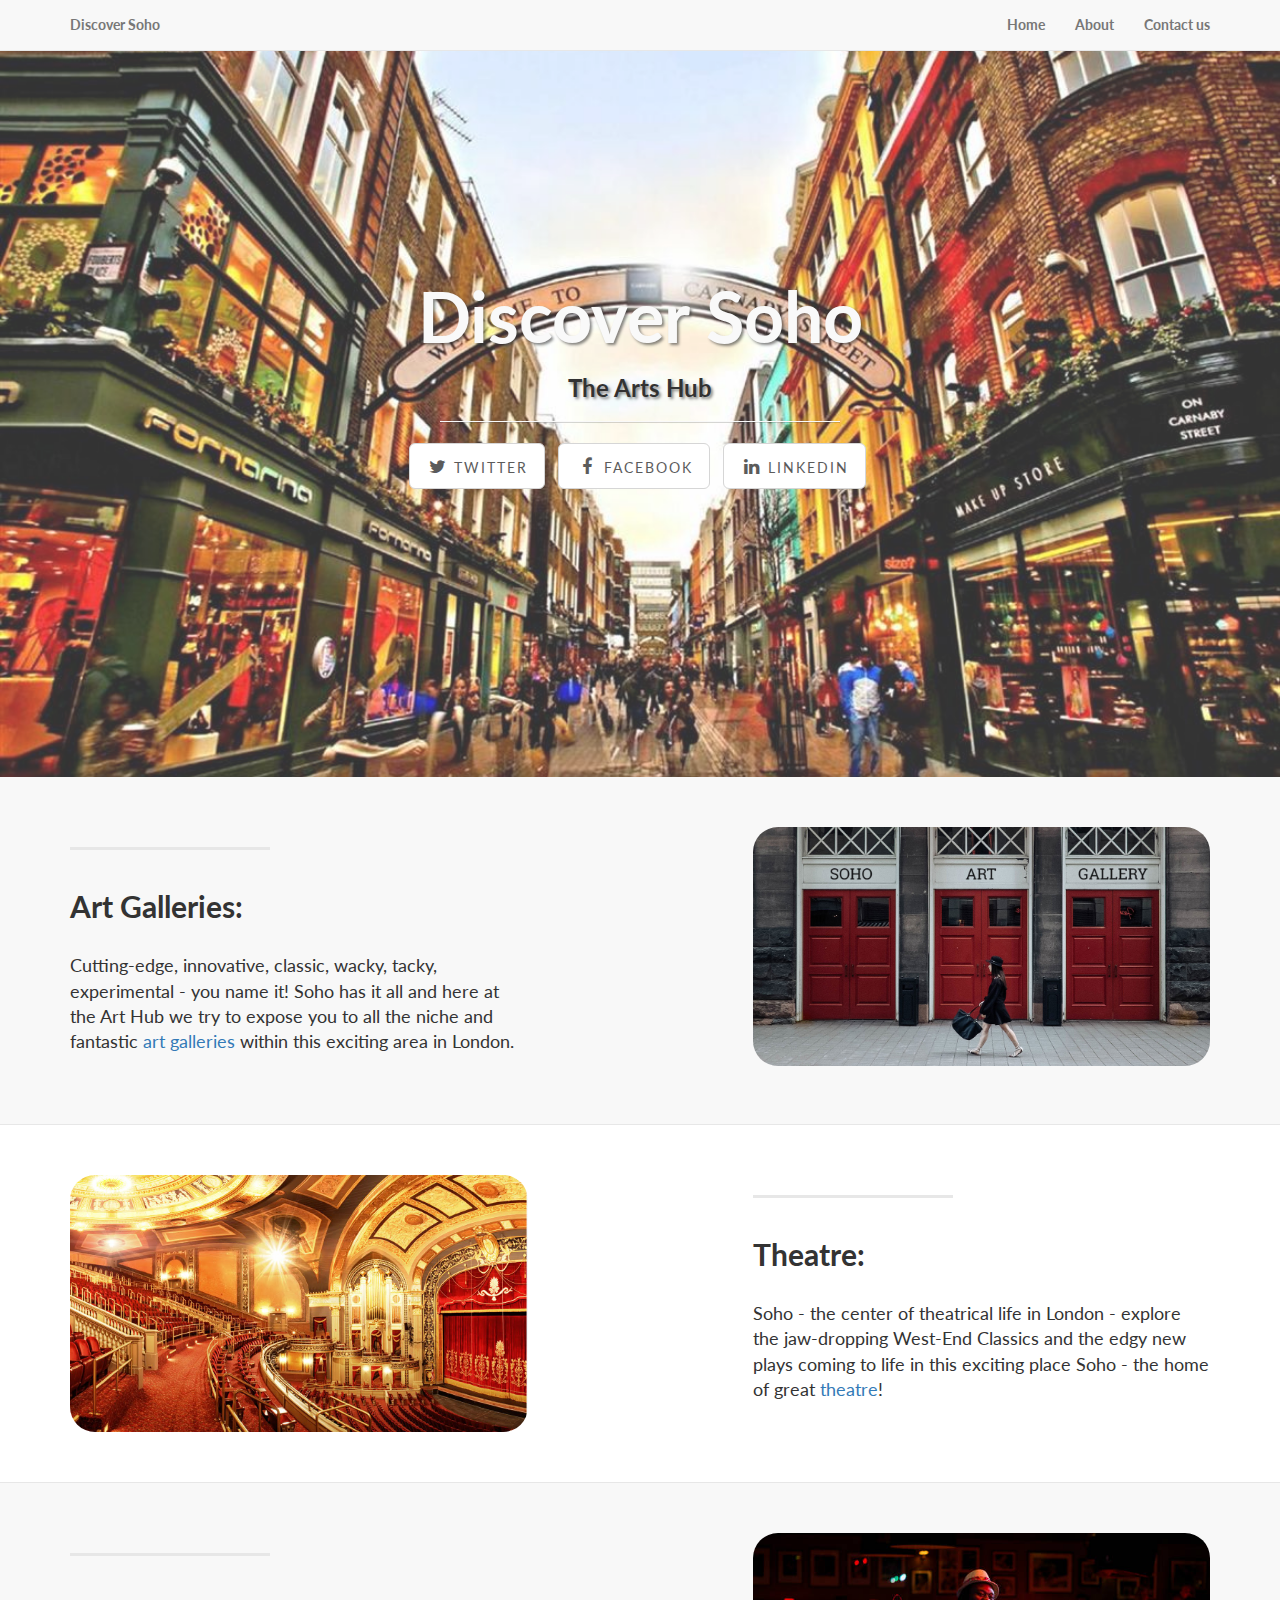
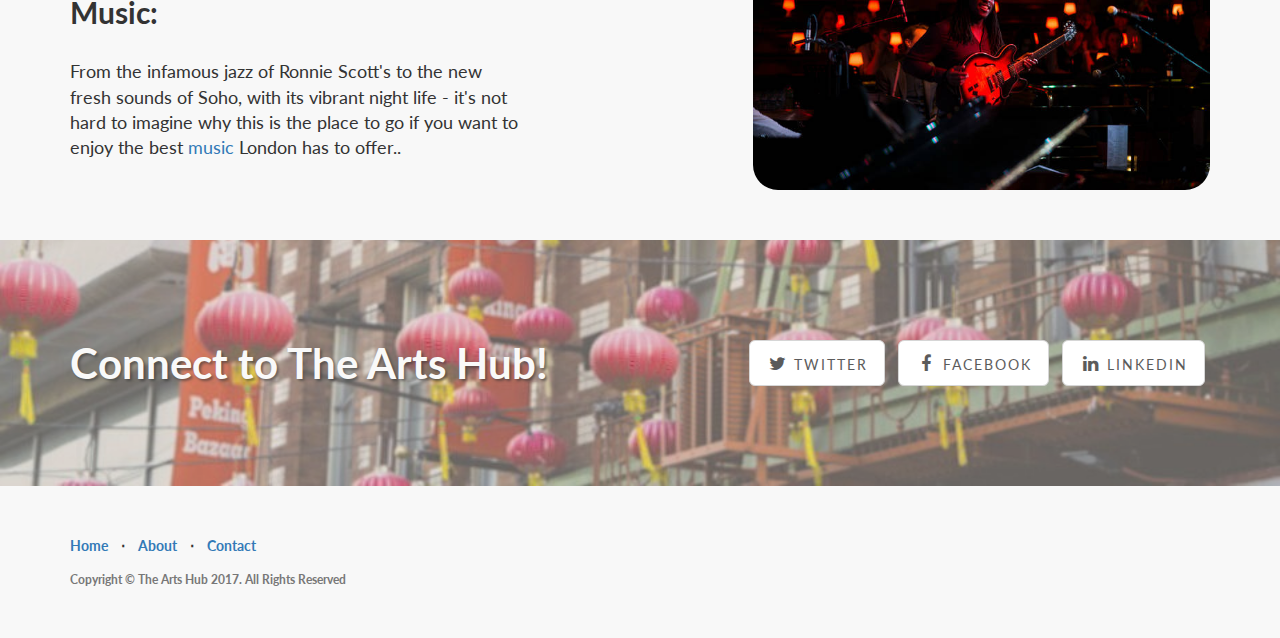
==== art_galleries.html @ c7cf2470 "Add art_galleries.html" ====
<!DOCTYPE html>
<html lang="en">

<head>

    <meta charset="utf-8">
    <meta http-equiv="X-UA-Compatible" content="IE=edge">
    <meta name="viewport" content="width=device-width, initial-scale=1">
    <meta name="description" content="">
    <meta name="author" content="">

    <title>Discover Soho</title>

    <!-- Bootstrap Core CSS -->
    <link href="css/bootstrap.min.css" rel="stylesheet">

    <!-- Custom CSS -->
    <link href="css/art_galleries.css" rel="stylesheet">

    <!-- Custom Fonts -->
    <link href="font-awesome/css/font-awesome.min.css" rel="stylesheet" type="text/css">
    <link href="https://fonts.googleapis.com/css?family=Lato:300,400,700,300italic,400italic,700italic" rel="stylesheet" type="text/css">

    <!-- HTML5 Shim and Respond.js IE8 support of HTML5 elements and media queries -->
    <!-- WARNING: Respond.js doesn't work if you view the page via file:// -->
    <!--[if lt IE 9]>
        <script src="https://oss.maxcdn.com/libs/html5shiv/3.7.0/html5shiv.js"></script>
        <script src="https://oss.maxcdn.com/libs/respond.js/1.4.2/respond.min.js"></script>
    <![endif]-->

</head>

<body>

    <!-- Navigation -->
    <nav class="navbar navbar-default navbar-fixed-top topnav" role="navigation">
        <div class="container topnav">
            <!-- Brand and toggle get grouped for better mobile display -->
            <div class="navbar-header">
                <button type="button" class="navbar-toggle" data-toggle="collapse" data-target="#bs-example-navbar-collapse-1">
                    <span class="sr-only">Toggle navigation</span>
                    <span class="icon-bar"></span>
                    <span class="icon-bar"></span>
                    <span class="icon-bar"></span>
                </button>
                <a class="navbar-brand topnav" href="#">Discover Soho</a>
            </div>
            <!-- Collect the nav links, forms, and other content for toggling -->
            <div class="collapse navbar-collapse" id="bs-example-navbar-collapse-1">
                <ul class="nav navbar-nav navbar-right">
                    <li>
                        <a href="#about">Home</a>
                    </li>
                    <li>
                        <a href="#services">About</a>
                    </li>
                    <li>
                        <a href="#contact">Contact us</a>
                    </li>
                </ul>
            </div>
            <!-- /.navbar-collapse -->
        </div>
        <!-- /.container -->
    </nav>


    <!-- Header -->
    <a name="about"></a>
    <div class="intro-header">
        <div class="container">

            <div class="row">
                <div class="col-lg-12">
                    <div class="intro-message">
                        <h1>Discover Soho</h1>
                        <h3 id="arts_hub">The Arts Hub</h3>
                        <hr class="intro-divider">
                        <ul class="list-inline intro-social-buttons">
                            <li>
                                <a href="#" class="btn btn-default btn-lg"><i class="fa fa-twitter fa-fw"></i> <span class="network-name">Twitter</span></a>
                            </li>
                            <li>
                                <a href="#" class="btn btn-default btn-lg"><i class="fa fa-facebook fa-fw"></i> <span class="network-name">Facebook</span></a>
                            </li>
                            <li>
                                <a href="#" class="btn btn-default btn-lg"><i class="fa fa-linkedin fa-fw"></i> <span class="network-name">Linkedin</span></a>
                            </li>
                        </ul>
                    </div>
                </div>
            </div>

        </div>
        <!-- /.container -->

    </div>
    <!-- /.intro-header -->

    <!-- Page Content -->

	<a  name="services"></a>
    <div class="content-section-a">

        <div class="container">
            <div class="row">
                <div class="col-lg-5 col-sm-6">
                    <hr class="section-heading-spacer">
                    <div class="clearfix"></div>
                    <h2 class="section-heading">Art Galleries:</h2>
                    <p class="lead">Cutting-edge, innovative, classic, wacky, tacky, experimental - you name it! Soho has it all and here at the Art Hub we try to expose you to all the niche and fantastic <a target="_blank" href="art_galleries.html">art galleries</a> within this exciting area in London.</p>
                </div>
                <div class="col-lg-5 col-lg-offset-2 col-sm-6">
                    <img class="img-responsive" src="img/soho_art_gallery.jpg" alt="">
                </div>
            </div>

        </div>
        <!-- /.container -->

    </div>
    <!-- /.content-section-a -->

    <div class="content-section-b">

        <div class="container">

            <div class="row">
                <div class="col-lg-5 col-lg-offset-1 col-sm-push-6  col-sm-6">
                    <hr class="section-heading-spacer">
                    <div class="clearfix"></div>
                    <h2 class="section-heading">Theatre:</h2>
                    <p class="lead">Soho - the center of theatrical life in London - explore the jaw-dropping West-End Classics and the edgy new plays coming to life in this exciting place Soho - the home of great <a target="_blank" href="http://www.psdcovers.com/">theatre</a>!</p>
                </div>
                <div class="col-lg-5 col-sm-pull-6  col-sm-6">
                    <img class="img-responsive" src="img/west-end-theatre.jpg" alt="">
                </div>
            </div>

        </div>
        <!-- /.container -->

    </div>
    <!-- /.content-section-b -->

    <div class="content-section-a">

        <div class="container">

            <div class="row">
                <div class="col-lg-5 col-sm-6">
                    <hr class="section-heading-spacer">
                    <div class="clearfix"></div>
                    <h2 class="section-heading">Music:</h2>
                    <p class="lead">From the infamous jazz of Ronnie Scott's to the new fresh sounds of Soho, with its vibrant night life - it's not hard to imagine why this is the place to go if you want to enjoy the best <a target="_blank" href="http://www.google.com/fonts">music</a> London has to offer.</a>.</p>
                </div>
                <div class="col-lg-5 col-lg-offset-2 col-sm-6">
                    <img class="img-responsive" src="img/music_soho.jpg" alt="">
                </div>
            </div>

        </div>
        <!-- /.container -->

    </div>
    <!-- /.content-section-a -->

	<a  name="contact"></a>
    <div class="banner">

        <div class="container">

            <div class="row">
                <div class="col-lg-6">
                    <h2>Connect to The Arts Hub!</h2>
                </div>
                <div class="col-lg-6">
                    <ul class="list-inline banner-social-buttons">
                        <li>
                            <a href="https://twitter.com/SBootstrap" class="btn btn-default btn-lg"><i class="fa fa-twitter fa-fw"></i> <span class="network-name">Twitter</span></a>
                        </li>
                        <li>
                            <a href="https://github.com/IronSummitMedia/startbootstrap" class="btn btn-default btn-lg"><i class="fa fa-facebook fa-fw"></i> <span class="network-name">Facebook</span></a>
                        </li>
                        <li>
                            <a href="#" class="btn btn-default btn-lg"><i class="fa fa-linkedin fa-fw"></i> <span class="network-name">Linkedin</span></a>
                        </li>
                    </ul>
                </div>
            </div>

        </div>
        <!-- /.container -->

    </div>
    <!-- /.banner -->

    <!-- Footer -->
    <footer>
        <div class="container">
            <div class="row">
                <div class="col-lg-12">
                    <ul class="list-inline">
                        <li>
                            <a href="#">Home</a>
                        </li>
                        <li class="footer-menu-divider">&sdot;</li>
                        <li>
                            <a href="#about">About</a>
                        </li>
                        <li class="footer-menu-divider">&sdot;</li>
                        <li>
                            <a href="#contact">Contact</a>
                        </li>
                    </ul>
                    <p class="copyright text-muted small">Copyright &copy; The Arts Hub 2017. All Rights Reserved</p>
                </div>
            </div>
        </div>
    </footer>

    <!-- jQuery -->
    <script src="js/jquery.js"></script>

    <!-- Bootstrap Core JavaScript -->
    <script src="js/bootstrap.min.js"></script>

</body>

</html>
---- css/art_galleries.css ----
/*
 * Start Bootstrap - Landing Page (http://startbootstrap.com/)
 * Copyright 2013-2016 Start Bootstrap
 * Licensed under MIT (https://github.com/BlackrockDigital/startbootstrap/blob/gh-pages/LICENSE)
 */

body,
html {
    width: 100%;
    height: 100%;
}

body,
h1,
h2,
h3,
h4,
h5,
h6 {
    font-family: "Lato","Helvetica Neue",Helvetica,Arial,sans-serif;
    font-weight: 700;
}

.topnav {
    font-size: 14px;
}

.lead {
    font-size: 18px;
    font-weight: 400;
}

.intro-header {
    padding-top: 50px; /* If you're making other pages, make sure there is 50px of padding to make sure the navbar doesn't overlap content! */
    padding-bottom: 50px;
    text-align: center;
    color: #f8f8f8;
    background: url(../img/soho_cover.jpg) no-repeat center center;
    opacity: 0.8;
    background-size: cover
}

#arts_hub {
  color: black;
  }

.intro-message {
    position: relative;
    padding-top: 20%;
    padding-bottom: 20%;
}

.intro-message > h1 {
    margin: 0;
    text-shadow: 2px 2px 3px rgba(0,0,0,0.6);
    font-size: 5em;
}

.intro-divider {
    width: 400px;
    border-top: 1px solid #f8f8f8;
    border-bottom: 1px solid rgba(0,0,0,0.2);
}

.intro-message > h3 {
    text-shadow: 2px 2px 3px rgba(0,0,0,0.6);
}

@media(max-width:767px) {
    .intro-message {
        padding-bottom: 15%;
    }

    .intro-message > h1 {
        font-size: 3em;
    }

    ul.intro-social-buttons > li {
        display: block;
        margin-bottom: 20px;
        padding: 0;
    }

    ul.intro-social-buttons > li:last-child {
        margin-bottom: 0;
    }

    .intro-divider {
        width: 100%;
    }
}

.network-name {
    text-transform: uppercase;
    font-size: 14px;
    font-weight: 400;
    letter-spacing: 2px;
}

.content-section-a {
    padding: 50px 0;
    background-color: #f8f8f8;
}

.content-section-b {
    padding: 50px 0;
    border-top: 1px solid #e7e7e7;
    border-bottom: 1px solid #e7e7e7;
}

.img-responsive {
  border-radius: 25px;
}

.section-heading {
    margin-bottom: 30px;
}

.section-heading-spacer {
    float: left;
    width: 200px;
    border-top: 3px solid #e7e7e7;
}

.banner {
    padding: 100px 0;
    color: #f8f8f8;
    background: url(../img/soho_china_image.jpg) no-repeat bottom center;
    background-size: cover;
    opacity: 0.8;
}

.banner h2 {
    margin: 0;
    text-shadow: 2px 2px 3px rgba(0,0,0,0.6);
    font-size: 3em;
}

.banner ul {
    margin-bottom: 0;
}

.banner-social-buttons {
    float: right;
    margin-top: 0;
}

@media(max-width:1199px) {
    ul.banner-social-buttons {
        float: left;
        margin-top: 15px;
    }
}

@media(max-width:767px) {
    .banner h2 {
        margin: 0;
        text-shadow: 2px 2px 3px rgba(0,0,0,0.6);
        font-size: 3em;
    }

    ul.banner-social-buttons > li {
        display: block;
        margin-bottom: 20px;
        padding: 0;
    }

    ul.banner-social-buttons > li:last-child {
        margin-bottom: 0;
    }
}

footer {
    padding: 50px 0;
    background-color: #f8f8f8;
}

p.copyright {
    margin: 15px 0 0;
}
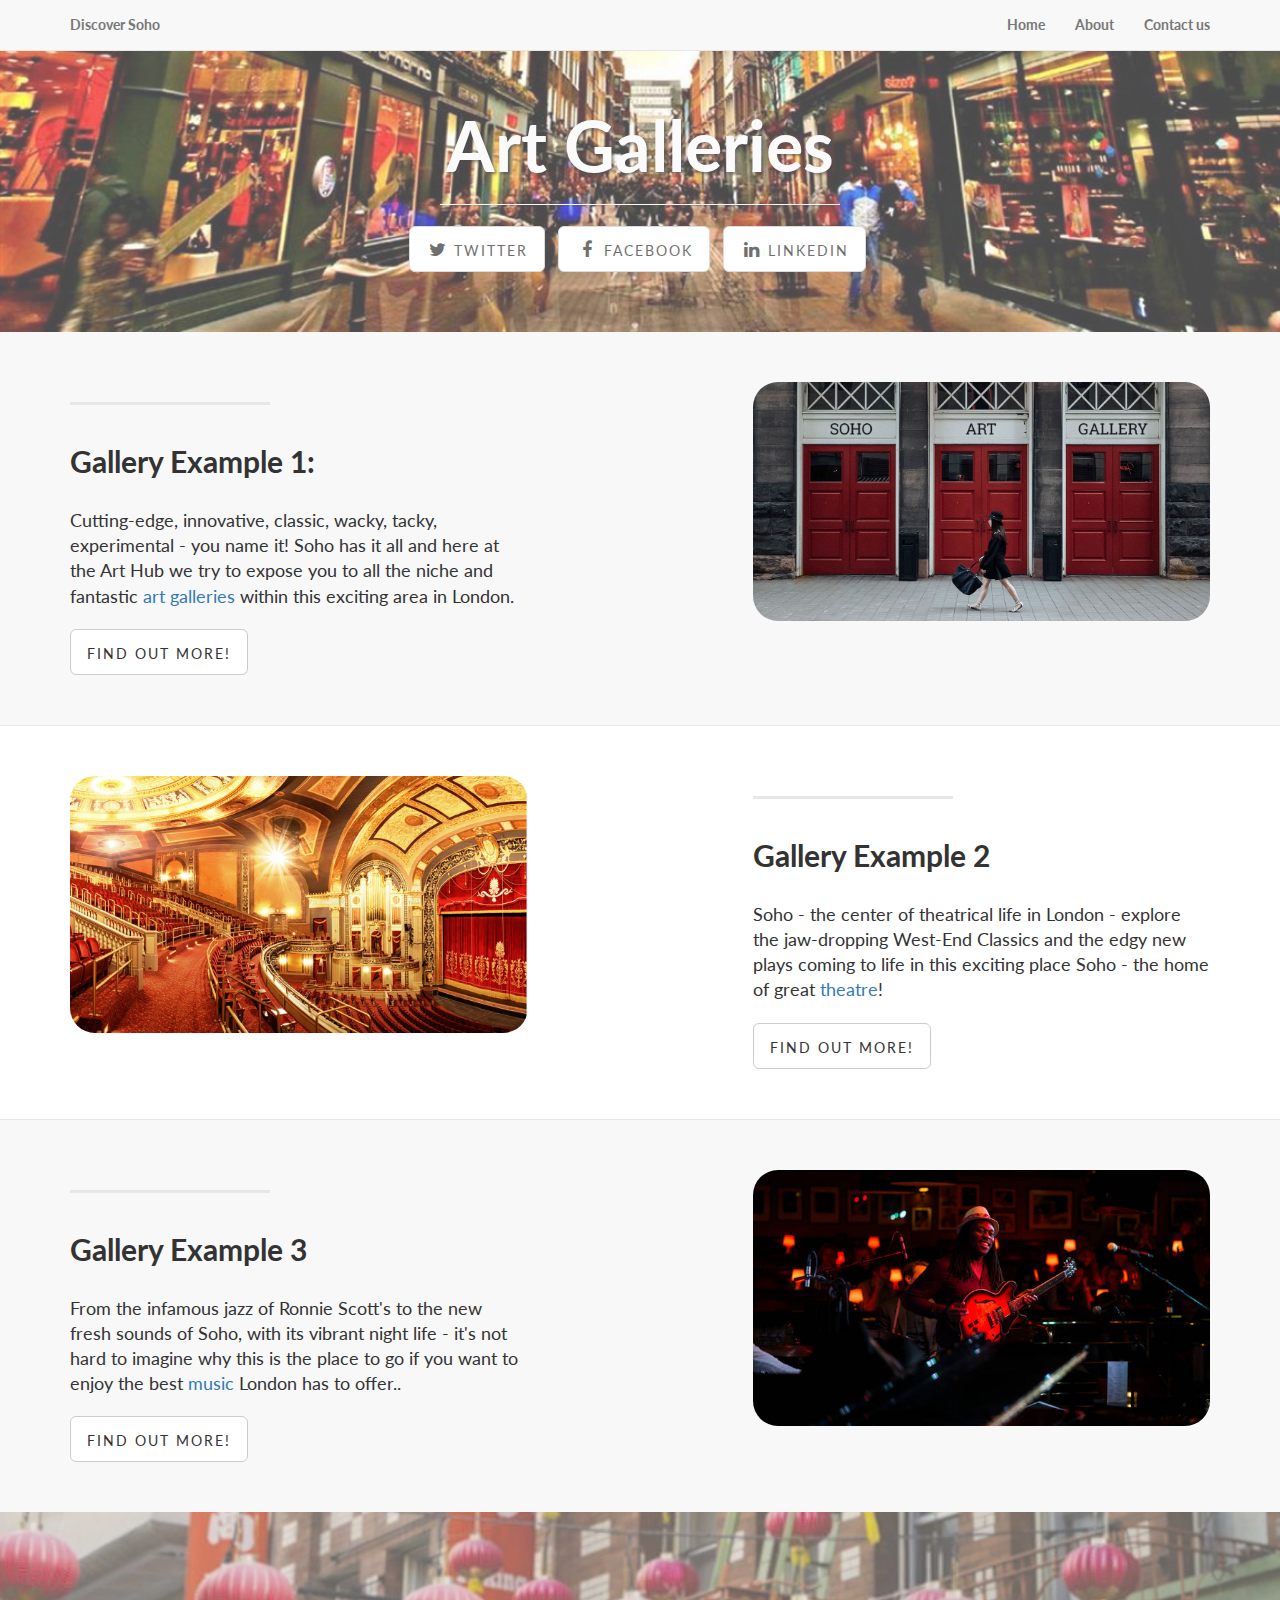
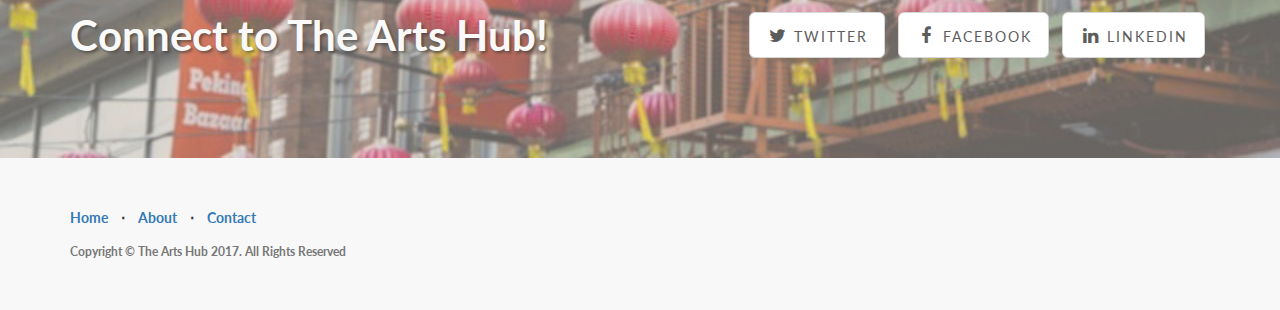
==== commit 3b5eae9d: "good art gallery template" ====
--- a/art_galleries.html
+++ b/art_galleries.html
@@ -73,8 +73,7 @@
             <div class="row">
                 <div class="col-lg-12">
                     <div class="intro-message">
-                        <h1>Discover Soho</h1>
-                        <h3 id="arts_hub">The Arts Hub</h3>
+                        <h1>Art Galleries</h1>
                         <hr class="intro-divider">
                         <ul class="list-inline intro-social-buttons">
                             <li>
@@ -107,8 +106,9 @@
                 <div class="col-lg-5 col-sm-6">
                     <hr class="section-heading-spacer">
                     <div class="clearfix"></div>
-                    <h2 class="section-heading">Art Galleries:</h2>
+                    <h2 class="section-heading">Gallery Example 1:</h2>
                     <p class="lead">Cutting-edge, innovative, classic, wacky, tacky, experimental - you name it! Soho has it all and here at the Art Hub we try to expose you to all the niche and fantastic <a target="_blank" href="art_galleries.html">art galleries</a> within this exciting area in London.</p>
+                    <a href="#(link to site)" class="btn btn-default btn-lg"></i> <span class="network-name">Find out more!</span></a>
                 </div>
                 <div class="col-lg-5 col-lg-offset-2 col-sm-6">
                     <img class="img-responsive" src="img/soho_art_gallery.jpg" alt="">
@@ -129,8 +129,9 @@
                 <div class="col-lg-5 col-lg-offset-1 col-sm-push-6  col-sm-6">
                     <hr class="section-heading-spacer">
                     <div class="clearfix"></div>
-                    <h2 class="section-heading">Theatre:</h2>
+                    <h2 class="section-heading">Gallery Example 2</h2>
                     <p class="lead">Soho - the center of theatrical life in London - explore the jaw-dropping West-End Classics and the edgy new plays coming to life in this exciting place Soho - the home of great <a target="_blank" href="http://www.psdcovers.com/">theatre</a>!</p>
+                    <a href="#(link to site)" class="btn btn-default btn-lg"></i> <span class="network-name">Find out more!</span></a>
                 </div>
                 <div class="col-lg-5 col-sm-pull-6  col-sm-6">
                     <img class="img-responsive" src="img/west-end-theatre.jpg" alt="">
@@ -151,8 +152,9 @@
                 <div class="col-lg-5 col-sm-6">
                     <hr class="section-heading-spacer">
                     <div class="clearfix"></div>
-                    <h2 class="section-heading">Music:</h2>
+                    <h2 class="section-heading">Gallery Example 3</h2>
                     <p class="lead">From the infamous jazz of Ronnie Scott's to the new fresh sounds of Soho, with its vibrant night life - it's not hard to imagine why this is the place to go if you want to enjoy the best <a target="_blank" href="http://www.google.com/fonts">music</a> London has to offer.</a>.</p>
+                    <a href="#(link to site)" class="btn btn-default btn-lg"></i> <span class="network-name">Find out more!</span></a>
                 </div>
                 <div class="col-lg-5 col-lg-offset-2 col-sm-6">
                     <img class="img-responsive" src="img/music_soho.jpg" alt="">
--- a/css/art_galleries.css
+++ b/css/art_galleries.css
@@ -35,8 +35,8 @@
     padding-bottom: 50px;
     text-align: center;
     color: #f8f8f8;
-    background: url(../img/soho_cover.jpg) no-repeat center center;
-    opacity: 0.8;
+    background: url(../img/soho_cover.jpg) no-repeat bottom center;
+    opacity: 0.7;
     background-size: cover
 }
 
@@ -46,8 +46,8 @@
 
 .intro-message {
     position: relative;
-    padding-top: 20%;
-    padding-bottom: 20%;
+    padding-top: 5%;
+    padding-bottom: 0%;
 }
 
 .intro-message > h1 {
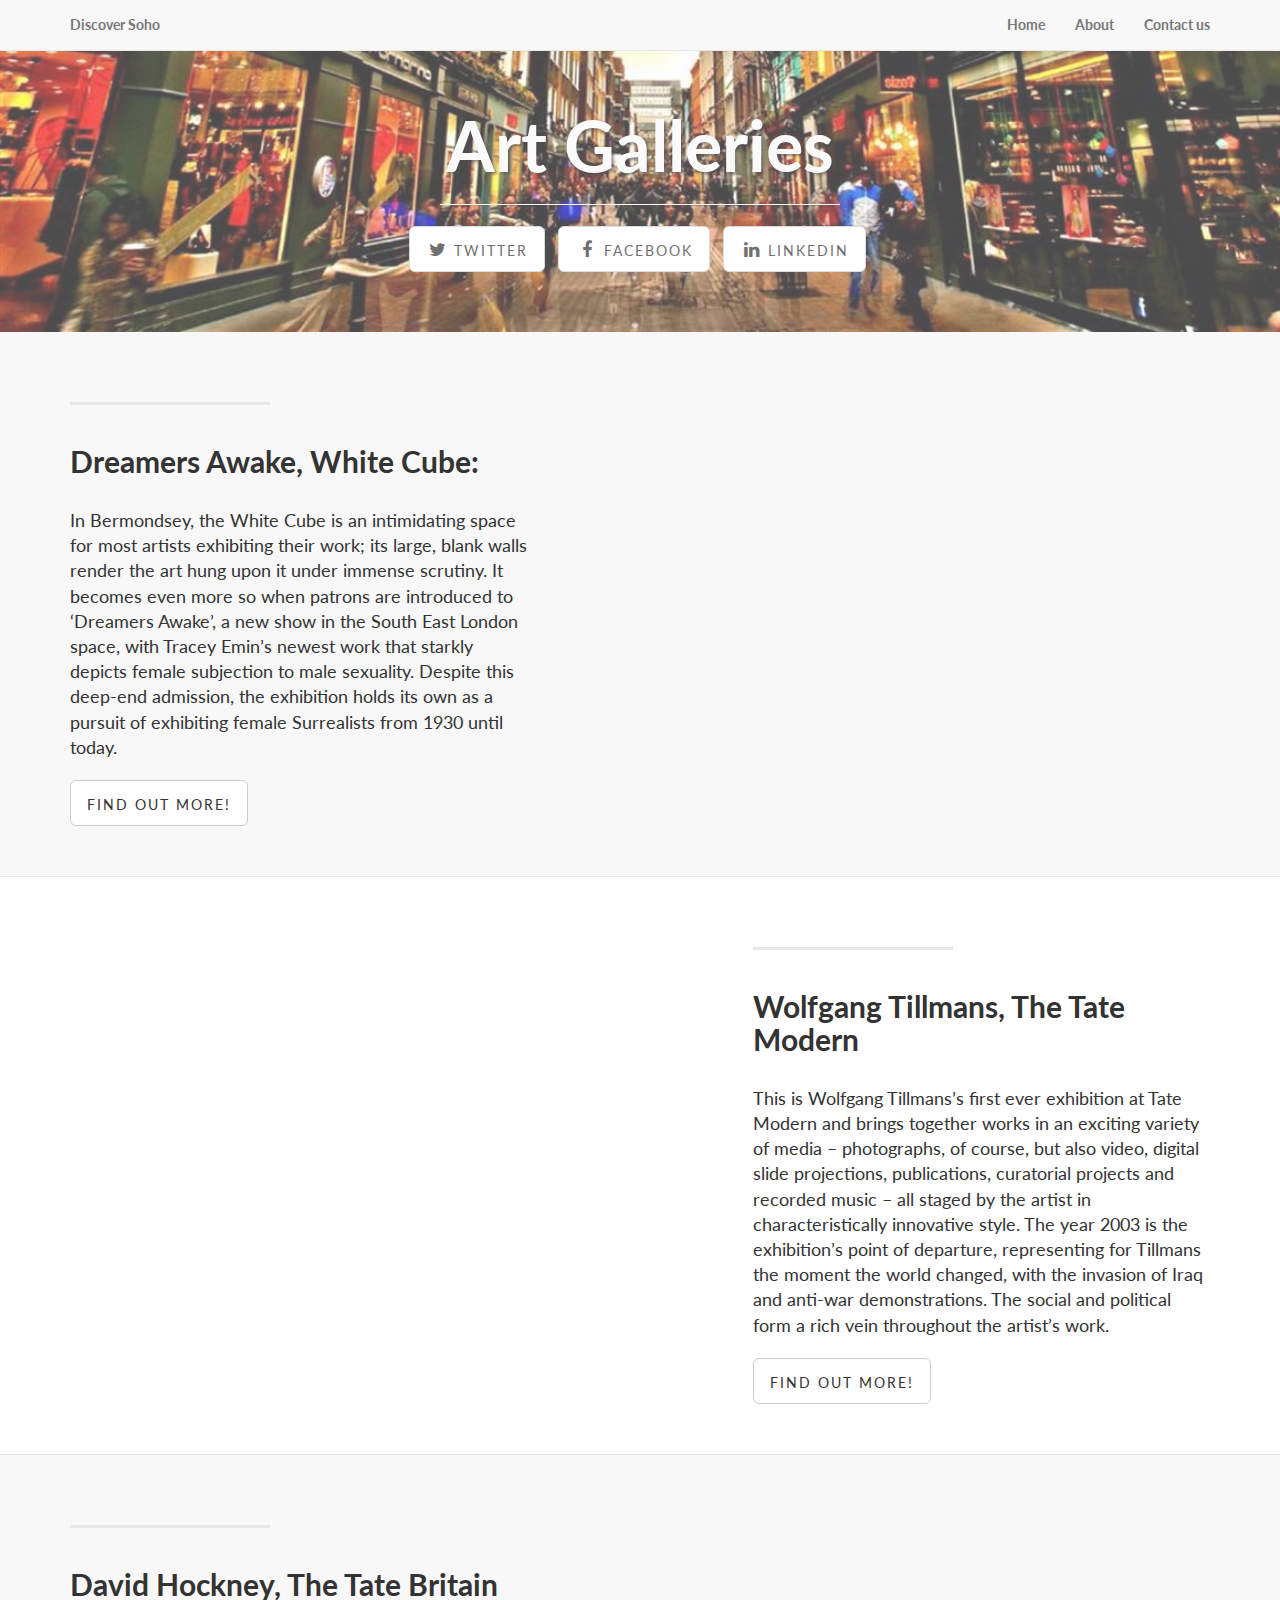
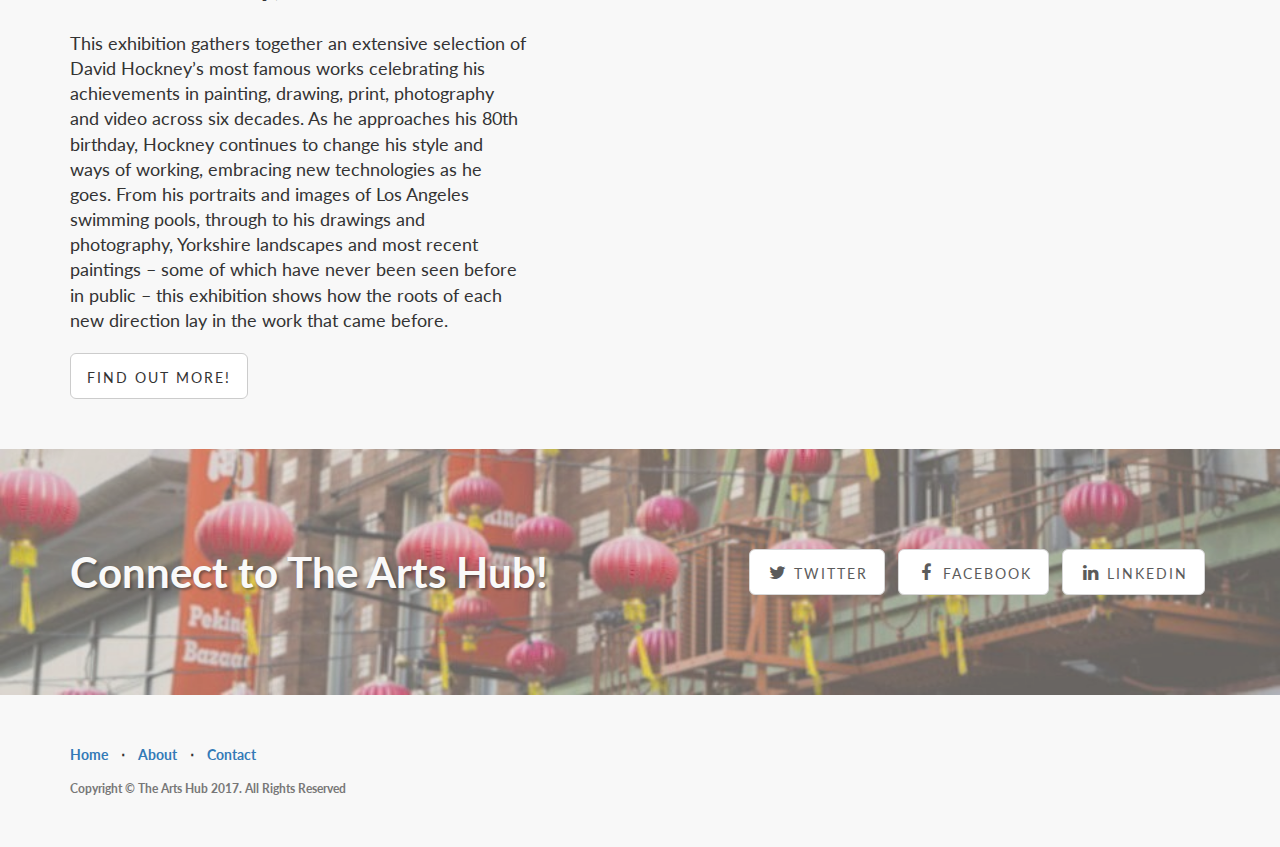
==== commit 5d3b8ccd: "Updated art galleries" ====
--- a/art_galleries.html
+++ b/art_galleries.html
@@ -93,6 +93,9 @@
         </div>
         <!-- /.container -->
 
+        <!--alternative header photo- https://i.cbc.ca/1.3390477.1452021098!/fileImage/httpImage/image.jpg_gen/derivatives/16x9_940/mark-rothko.jpg-->
+
+
     </div>
     <!-- /.intro-header -->
 
@@ -106,12 +109,13 @@
                 <div class="col-lg-5 col-sm-6">
                     <hr class="section-heading-spacer">
                     <div class="clearfix"></div>
-                    <h2 class="section-heading">Gallery Example 1:</h2>
-                    <p class="lead">Cutting-edge, innovative, classic, wacky, tacky, experimental - you name it! Soho has it all and here at the Art Hub we try to expose you to all the niche and fantastic <a target="_blank" href="art_galleries.html">art galleries</a> within this exciting area in London.</p>
-                    <a href="#(link to site)" class="btn btn-default btn-lg"></i> <span class="network-name">Find out more!</span></a>
+                    <h2 class="section-heading">Dreamers Awake, White Cube:</h2>
+                    <p class="lead">In Bermondsey, the White Cube is an intimidating space for most artists exhibiting their work; its large, blank walls render the art hung upon it under immense scrutiny. It becomes even more so when patrons are introduced to ‘Dreamers Awake’, a new show in the South East London space, with Tracey Emin’s newest work that starkly depicts female subjection to male sexuality. Despite this deep-end admission, the exhibition holds its own as a pursuit of exhibiting female Surrealists from 1930 until today. 
+                    <!--The multi-medium show highlights female sexuality, female beauty and how surrealism is the most clear embodiment of women’s disenfrachisment from conventional depictions of women. Special attention must be payed to Mona Hatoum’s Jardin Public, which seeks to address female body hair and its dependence on male approval. Similarly, Tomoko Kashiki’s depiction of frustration and solitude resulting from household domestication. The exhibition drifts from film to sculpture, from portraits to installations. All paint a vivid picture of how female surrealists challenge the objectification of female form and show alternate realities women seek under such conditions. This <a target="_blank" href="http://whitecube.com/exhibitions/)">exhibition </a>runs until 17th September 2017--> </p>                   
+                    <a href="http://whitecube.com/exhibitions" class="btn btn-default btn-lg"></i> <span class="network-name">Find out more!</span></a>
                 </div>
                 <div class="col-lg-5 col-lg-offset-2 col-sm-6">
-                    <img class="img-responsive" src="img/soho_art_gallery.jpg" alt="">
+                    <img class="img-responsive" src="http://whitecube.com/images/content/52/featured/7c69d4c67cc54795acc6beeabd3d2ba1_0.jpg" alt="">
                 </div>
             </div>
 
@@ -129,12 +133,14 @@
                 <div class="col-lg-5 col-lg-offset-1 col-sm-push-6  col-sm-6">
                     <hr class="section-heading-spacer">
                     <div class="clearfix"></div>
-                    <h2 class="section-heading">Gallery Example 2</h2>
-                    <p class="lead">Soho - the center of theatrical life in London - explore the jaw-dropping West-End Classics and the edgy new plays coming to life in this exciting place Soho - the home of great <a target="_blank" href="http://www.psdcovers.com/">theatre</a>!</p>
-                    <a href="#(link to site)" class="btn btn-default btn-lg"></i> <span class="network-name">Find out more!</span></a>
+                    <h2 class="section-heading">Wolfgang Tillmans, The Tate Modern</h2>
+                    <p class="lead">This is Wolfgang Tillmans’s first ever exhibition at Tate Modern and brings together works in an exciting variety of media – photographs, of course, but also video, digital slide projections, publications, curatorial projects and recorded music – all staged by the artist in characteristically innovative style.
+                    The year 2003 is the exhibition’s point of departure, representing for Tillmans the moment the world changed, with the invasion of Iraq and anti-war demonstrations. The social and political form a rich vein throughout the artist’s work.
+                    <!--The highlight is Room two where Tillmans demonstrates his concern with the physical process of making photographs, from chemical darkroom processes and their potential to create abstract pictures without the camera, to digital technology that is vital to the production of contemporary images, and the paper onto which they are printed. In  CLC 800, Tillmans uses photography to record a temporary installation, the result of unfastening every single screw in his defunct colour photocopier. This <a target="_blank" href="http://www.tate.org.uk/whats-on/tate-modern/exhibition/wolfgang-tillmans-2017)">exhibition </a>runs until 11th August 2017--> </p>
+                    <a href="http://www.tate.org.uk/whats-on/tate-modern/exhibition/wolfgang-tillmans-2017" class="btn btn-default btn-lg"></i> <span class="network-name">Find out more!</span></a>
                 </div>
                 <div class="col-lg-5 col-sm-pull-6  col-sm-6">
-                    <img class="img-responsive" src="img/west-end-theatre.jpg" alt="">
+                    <img class="img-responsive" src="http://www.tate.org.uk/sites/default/files/styles/width-720/public/la_palma_a4.jpg?itok=0Z9eqRJo" alt="">
                 </div>
             </div>
 
@@ -152,12 +158,14 @@
                 <div class="col-lg-5 col-sm-6">
                     <hr class="section-heading-spacer">
                     <div class="clearfix"></div>
-                    <h2 class="section-heading">Gallery Example 3</h2>
-                    <p class="lead">From the infamous jazz of Ronnie Scott's to the new fresh sounds of Soho, with its vibrant night life - it's not hard to imagine why this is the place to go if you want to enjoy the best <a target="_blank" href="http://www.google.com/fonts">music</a> London has to offer.</a>.</p>
-                    <a href="#(link to site)" class="btn btn-default btn-lg"></i> <span class="network-name">Find out more!</span></a>
+                    <h2 class="section-heading">David Hockney, The Tate Britain</h2>
+                    <p class="lead">This exhibition gathers together an extensive selection of David Hockney’s most famous works celebrating his achievements in painting, drawing, print, photography and video across six decades. As he approaches his 80th birthday, Hockney continues to change his style and ways of working, embracing new technologies as he goes. From his portraits and images of Los Angeles swimming pools, through to his drawings and photography, Yorkshire landscapes and most recent paintings – some of which have never been seen before in public  –  this exhibition shows how the roots of each new direction lay in the work that came before. 
+                    <!--Special recognition must be to Portrait of an Artist (Pool with Two Figures), showing Hockney's then boyfriend, at the time of their break-up, looking down at the figure of Hockney's assistant swimming underwater. The other highlight being The Four Seasons, made by fixing a number of cameras to the outside of a vehicle which was then driven along the road in Yorkshire. Each video is played on a different screen.
+                     This <a target="_blank" href="http://www.tate.org.uk/whats-on/tate-britain/exhibition/david-hockney">exhibition</a> runs to the 15th July 17.</a><--></p>
+                    <a href="http://www.tate.org.uk/whats-on/tate-britain/exhibition/david-hockney" class="btn btn-default btn-lg"></i> <span class="network-name">Find out more!</span></a>
                 </div>
                 <div class="col-lg-5 col-lg-offset-2 col-sm-6">
-                    <img class="img-responsive" src="img/music_soho.jpg" alt="">
+                    <img class="img-responsive" src="http://www.tate.org.uk/sites/default/files/styles/width-600/public/portraitofanartistpoolwithtwofigures1971.jpg?itok=QMG4FQ3N" alt="">
                 </div>
             </div>
 
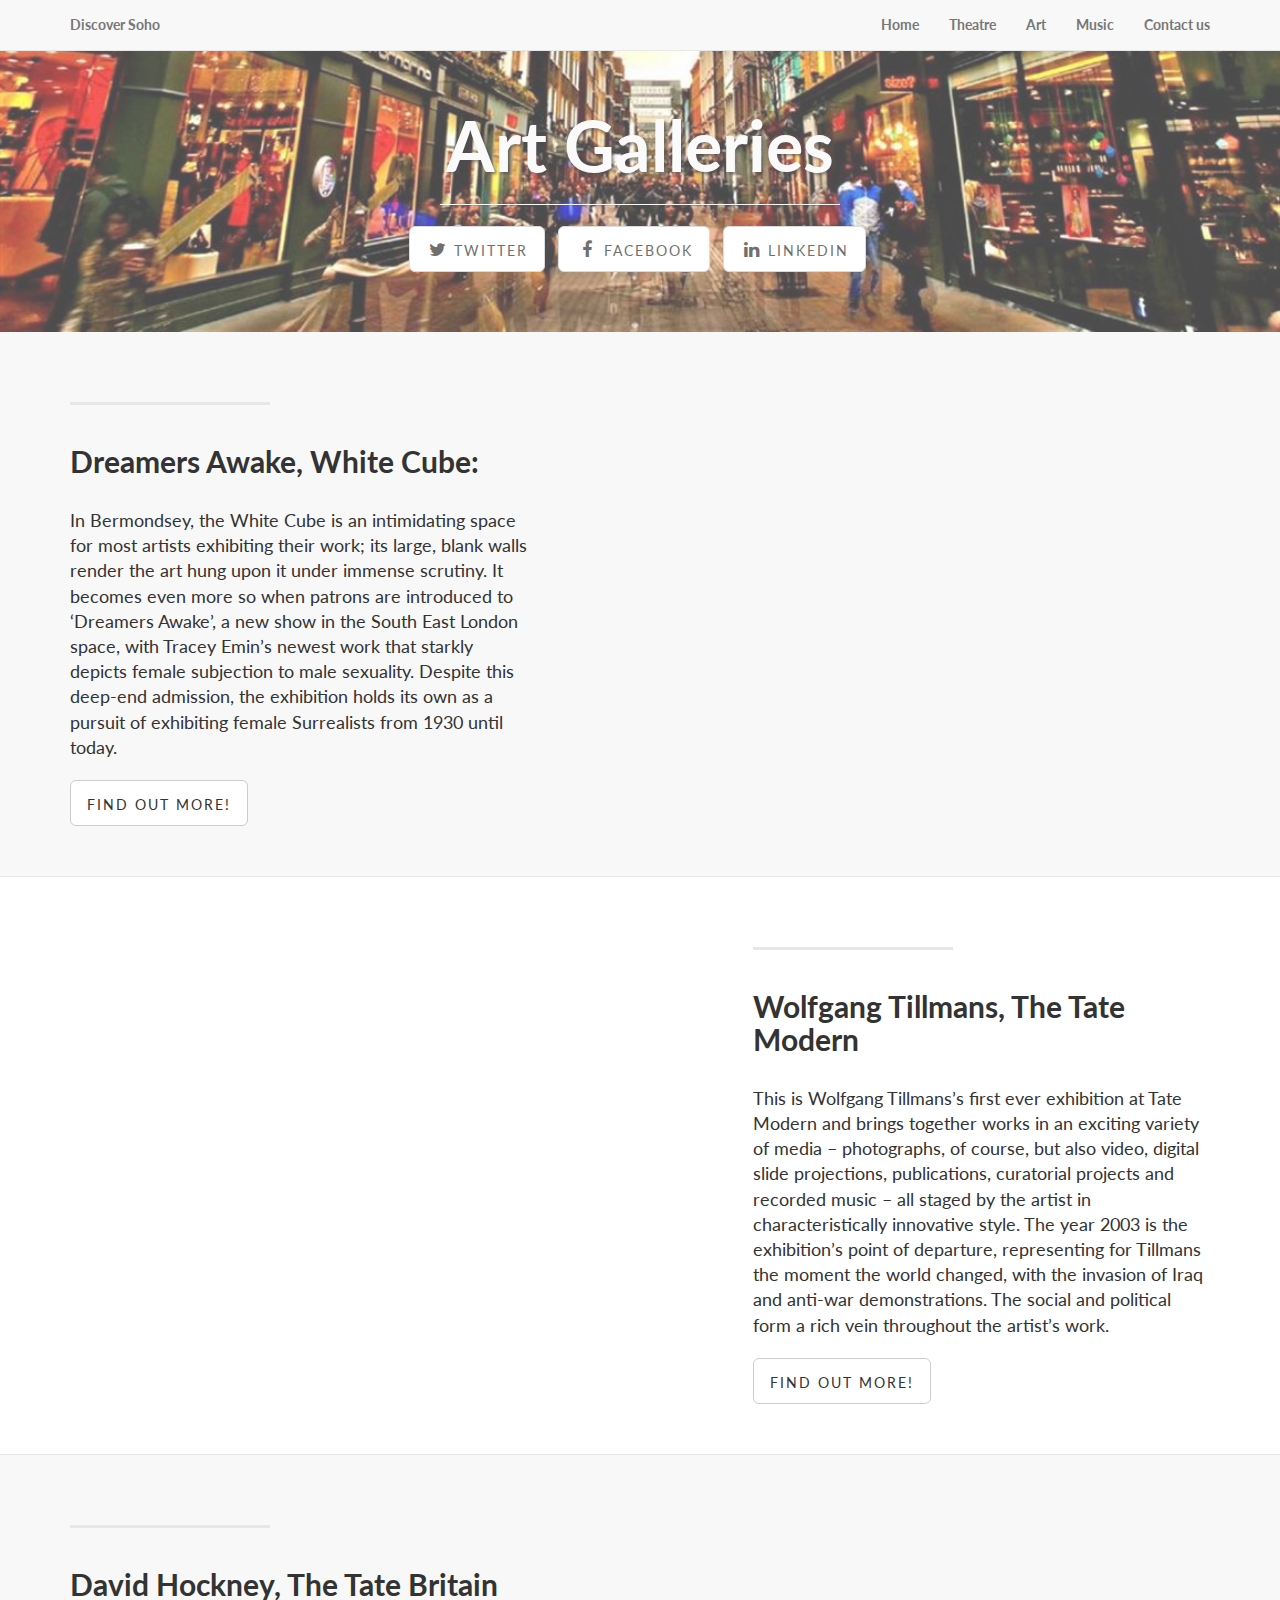
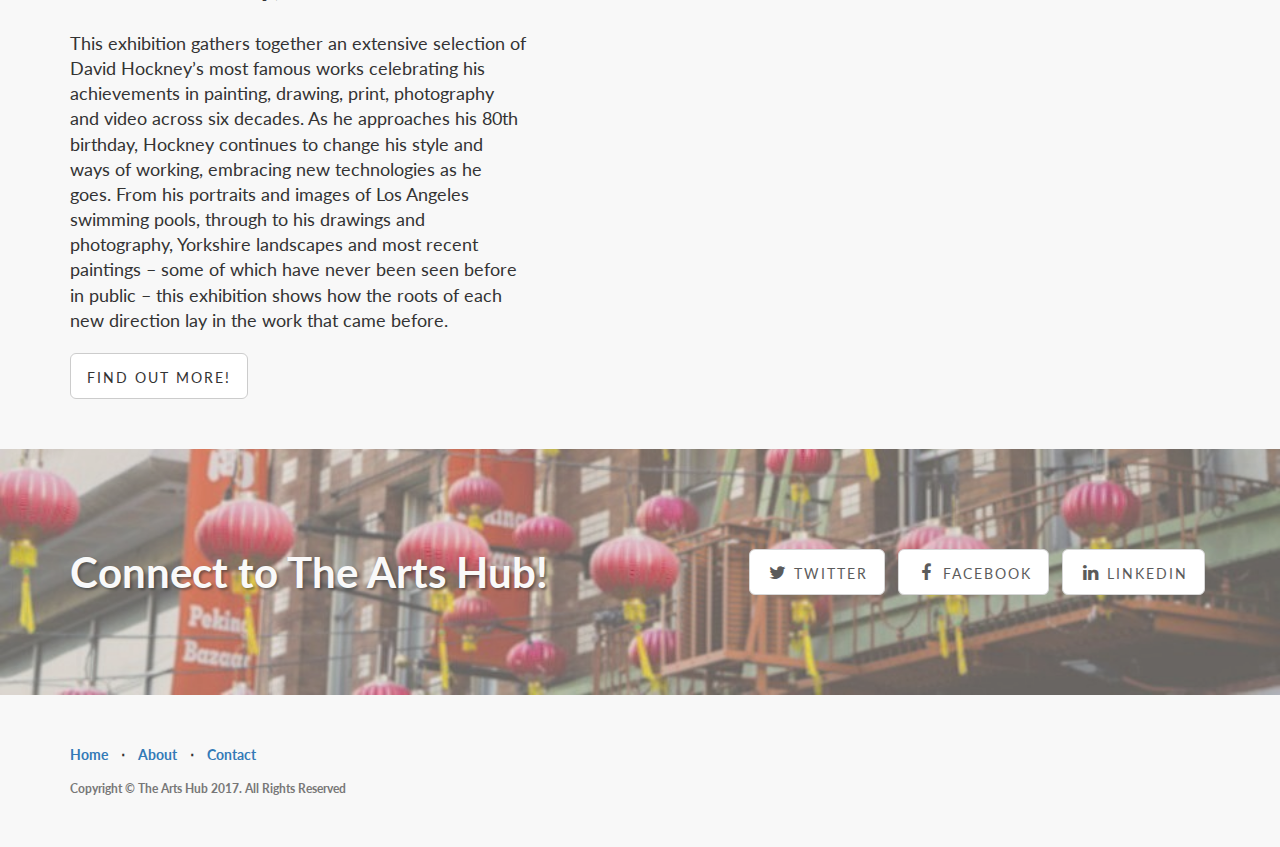
==== commit 74e0b3f7: "Updated Nav bar" ====
--- a/art_galleries.html
+++ b/art_galleries.html
@@ -48,11 +48,17 @@
             <!-- Collect the nav links, forms, and other content for toggling -->
             <div class="collapse navbar-collapse" id="bs-example-navbar-collapse-1">
                 <ul class="nav navbar-nav navbar-right">
-                    <li>
-                        <a href="#about">Home</a>
-                    </li>
-                    <li>
-                        <a href="#services">About</a>
+                      <li>
+                        <a href="index.html">Home</a>
+                    </li>
+                    <li>
+                        <a href="theatre.html">Theatre</a>
+                    </li>
+                    <li>
+                        <a href="art_galleries.html">Art</a>
+                    </li>
+                    <li>
+                        <a href="music.html">Music</a>
                     </li>
                     <li>
                         <a href="#contact">Contact us</a>
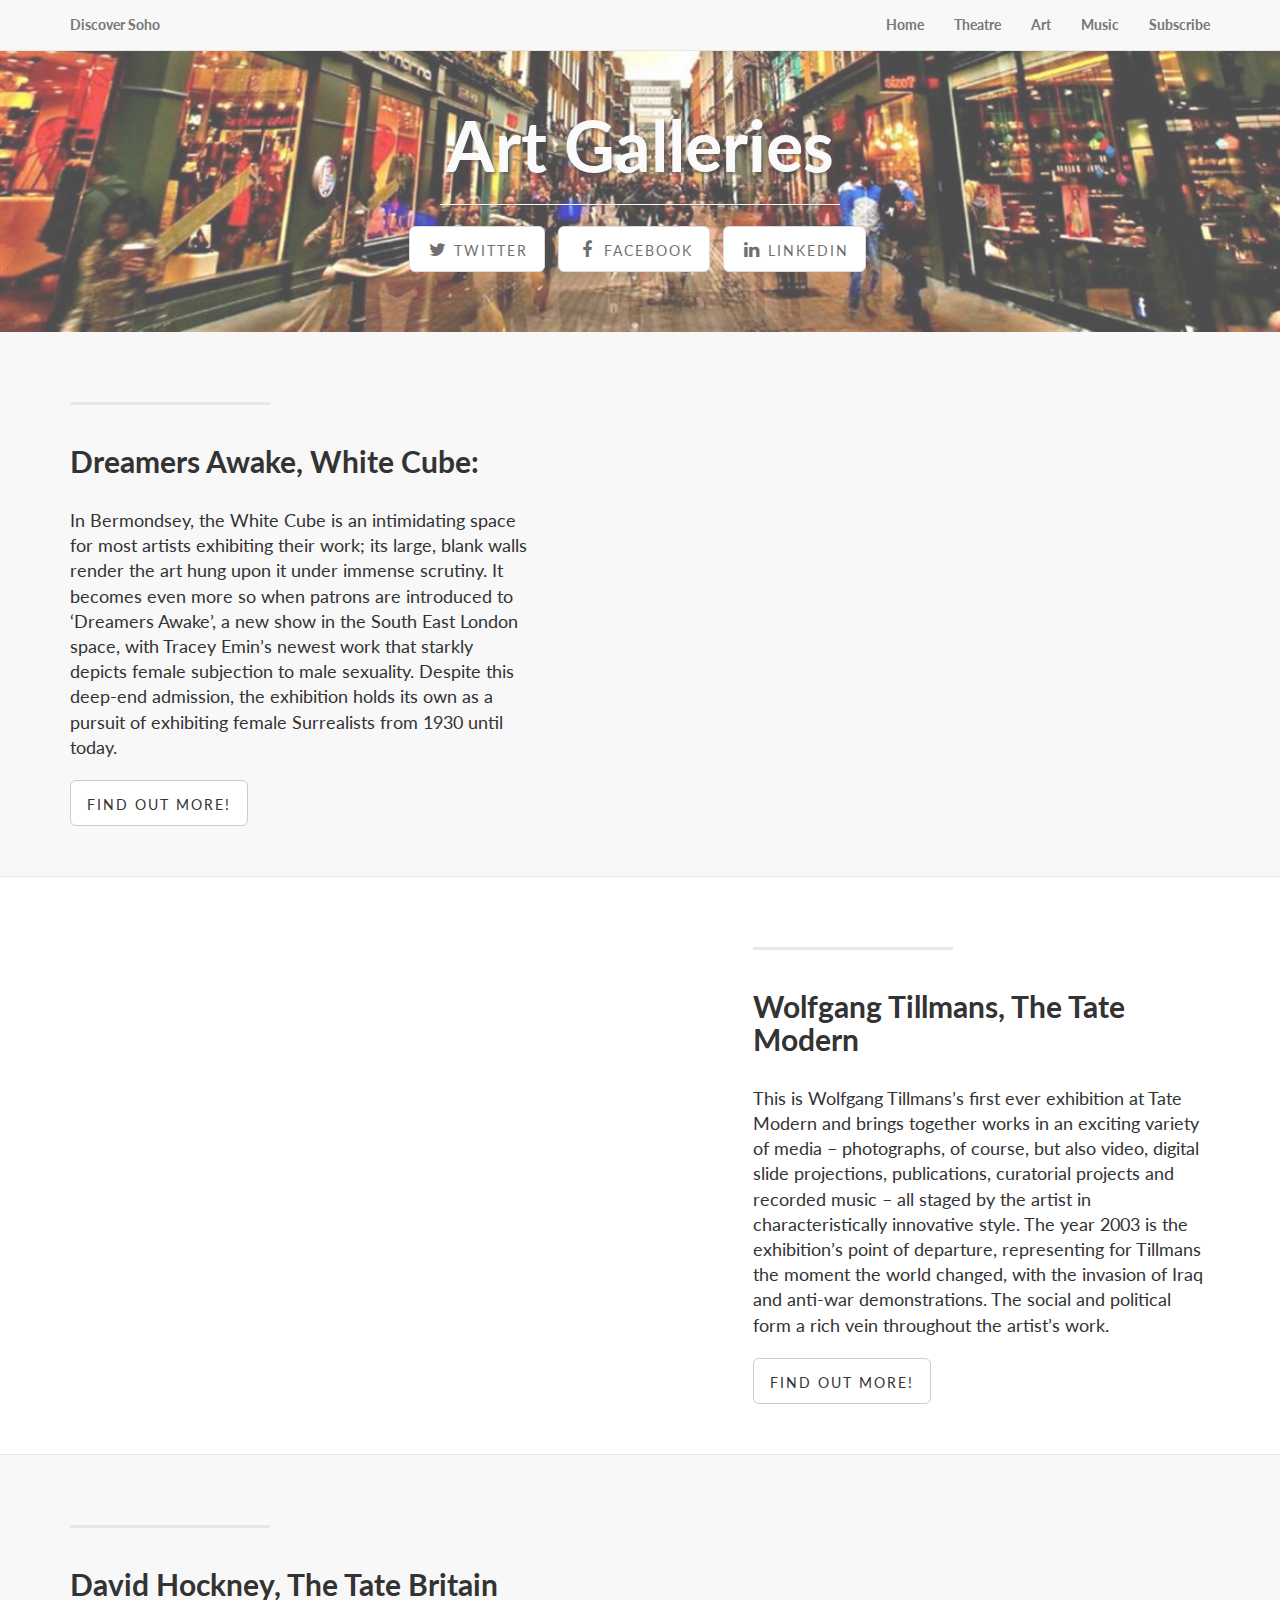
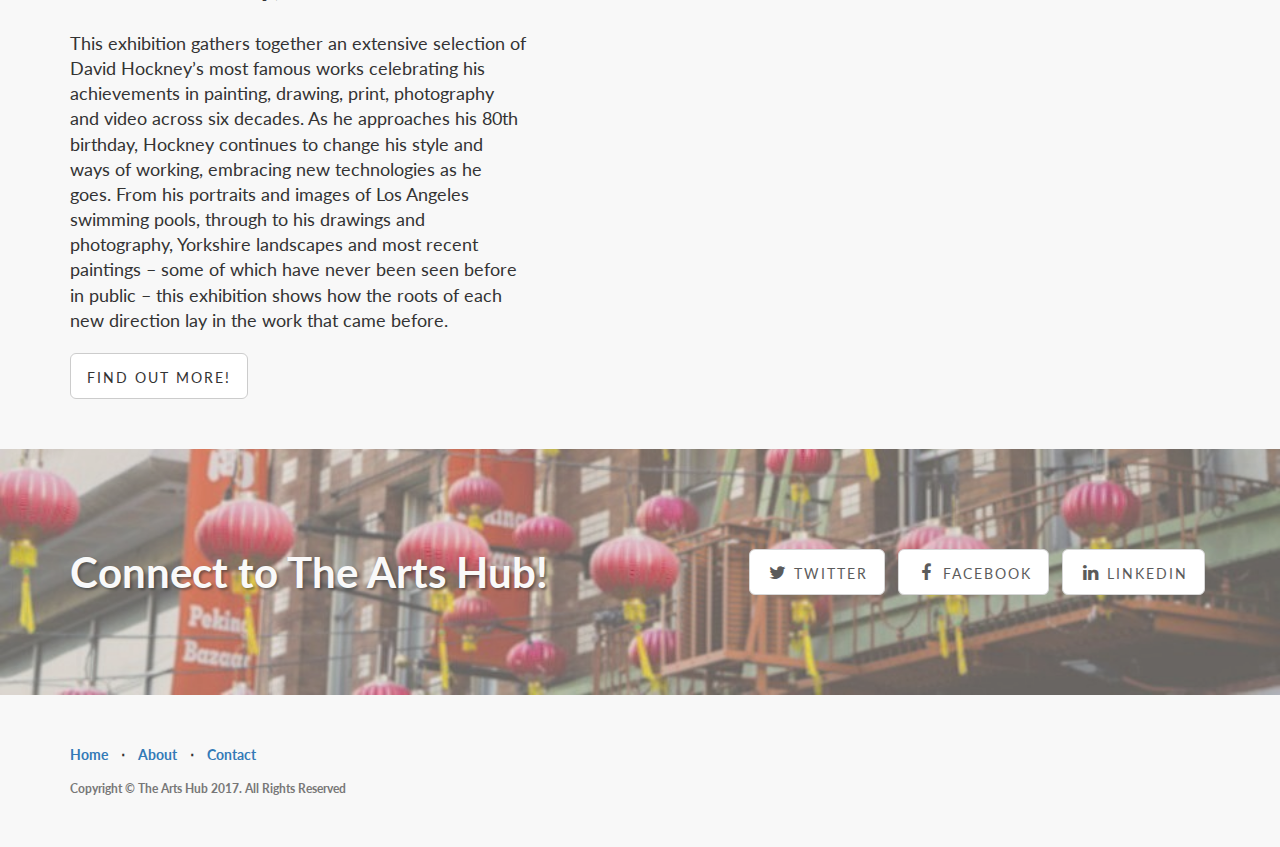
==== commit 94afd022: "Updated subscribe" ====
--- a/art_galleries.html
+++ b/art_galleries.html
@@ -61,7 +61,7 @@
                         <a href="music.html">Music</a>
                     </li>
                     <li>
-                        <a href="#contact">Contact us</a>
+                        <a href="subscribe.html">Subscribe</a>
                     </li>
                 </ul>
             </div>
@@ -83,13 +83,13 @@
                         <hr class="intro-divider">
                         <ul class="list-inline intro-social-buttons">
                             <li>
-                                <a href="#" class="btn btn-default btn-lg"><i class="fa fa-twitter fa-fw"></i> <span class="network-name">Twitter</span></a>
+                                <a href="https://twitter.com/" class="btn btn-default btn-lg"><i class="fa fa-twitter fa-fw"></i> <span class="network-name">Twitter</span></a>
                             </li>
                             <li>
-                                <a href="#" class="btn btn-default btn-lg"><i class="fa fa-facebook fa-fw"></i> <span class="network-name">Facebook</span></a>
+                                <a href="https://www.facebook.com/" class="btn btn-default btn-lg"><i class="fa fa-facebook fa-fw"></i> <span class="network-name">Facebook</span></a>
                             </li>
                             <li>
-                                <a href="#" class="btn btn-default btn-lg"><i class="fa fa-linkedin fa-fw"></i> <span class="network-name">Linkedin</span></a>
+                                <a href="https://www.linkedin.com/feed/" class="btn btn-default btn-lg"><i class="fa fa-linkedin fa-fw"></i> <span class="network-name">Linkedin</span></a>
                             </li>
                         </ul>
                     </div>
